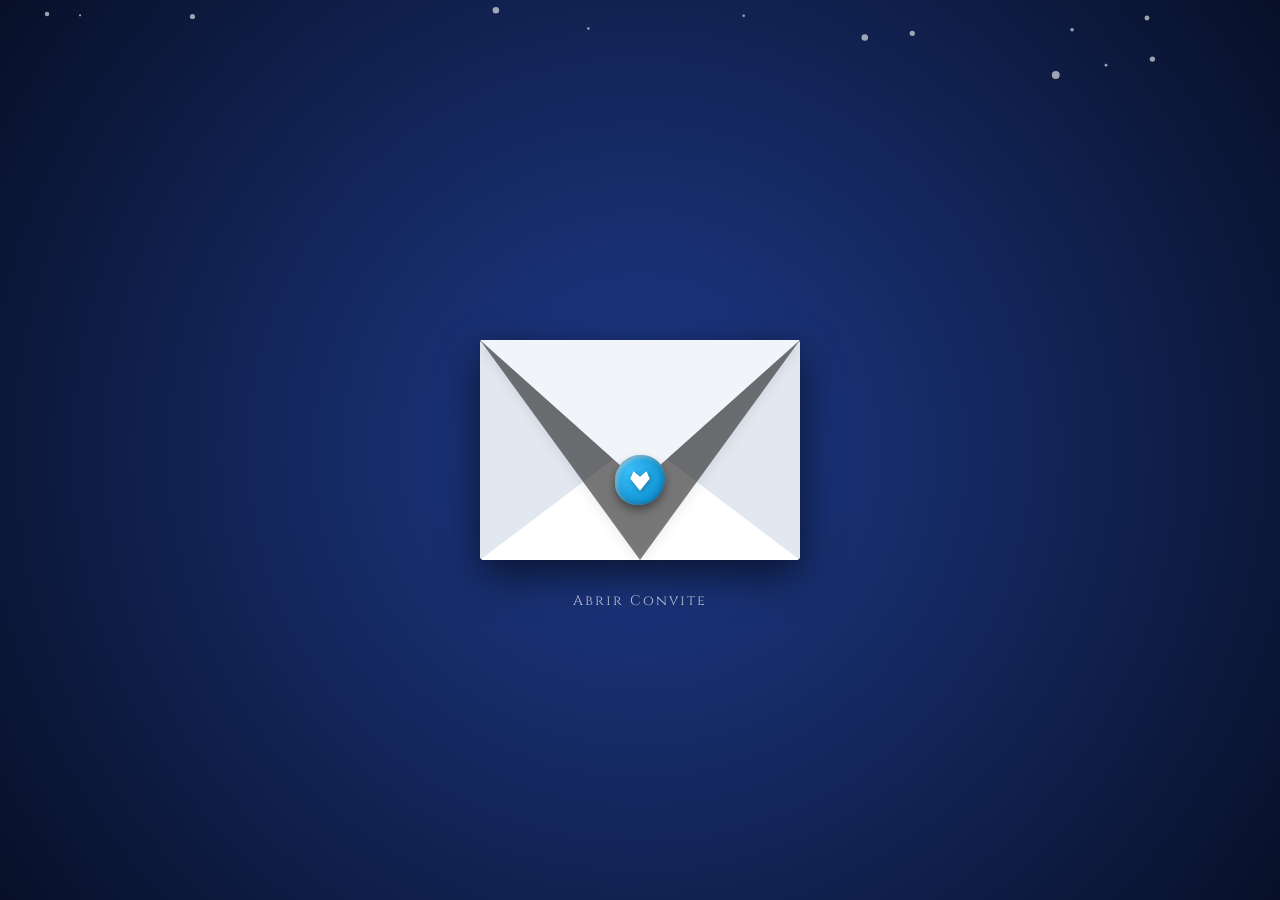
==== convite.html @ 90b7de39 "O Convite" ====
<!doctype html>
<html lang="pt-BR">
<head>
    <meta charset="utf-8" />
    <meta name="viewport" content="width=device-width, initial-scale=1.0" />
    <title>ElyriaRP | O Convite da Raposa</title>
    
    <link href="https://fonts.googleapis.com/css2?family=Cinzel:wght@500;700&family=Playfair+Display:ital,wght@0,400;0,600;1,400&display=swap" rel="stylesheet">
    
    <style>
        :root {
            /* Paleta temática de Neve / Gelo */
            --bg-dark: #081028;      /* Fundo da noite */
            --bg-light: #1e3a8a;     /* Brilho azul escuro no centro */
            
            --envelope-color: #f8fafc; /* Branco neve */
            --flap-side: #e2e8f0;      /* Sombreamento gelo claro */
            --flap-bottom: #ffffff;    /* Branco puro */
            --flap-top: #f1f5f9;       /* Branco gelado */
            
            --wax-color: #0284c7;    /* Cera azul glacial */
            --wax-light: #38bdf8;    /* Brilho da cera */
            
            --paper-color: #ffffff;  /* Papel do convite branco */
            --text-color: #0f172a;   /* Texto em azul marinho quase preto */
            --border-color: #bae6fd; /* Bordas e detalhes azul claro */
        }

        body {
            margin: 0;
            padding: 0;
            min-height: 100vh;
            background: radial-gradient(circle at center, var(--bg-light), var(--bg-dark));
            display: flex;
            align-items: center;
            justify-content: center;
            font-family: 'Playfair Display', serif;
            overflow: hidden;
            perspective: 1000px;
        }

        /* ===== NEVE NO FUNDO ===== */
        #snowCanvas {
            position: fixed;
            top: 0;
            left: 0;
            width: 100vw;
            height: 100vh;
            pointer-events: none;
            z-index: 1;
        }

        /* ===== ENVELOPE ===== */
        .envelope-container {
            position: relative;
            width: 320px;
            height: 220px;
            cursor: pointer;
            transition: transform 0.8s ease, opacity 0.6s ease;
            z-index: 10;
        }

        .envelope-container:hover {
            transform: translateY(-5px);
        }

        .envelope-body {
            position: absolute;
            inset: 0;
            background: var(--envelope-color);
            box-shadow: 0 15px 40px rgba(0,0,0,0.6);
            border-radius: 4px;
            overflow: hidden;
        }

        .flap-left {
            position: absolute; inset: 0;
            background: var(--flap-side);
            clip-path: polygon(0 0, 50% 50%, 0 100%);
            z-index: 2;
        }
        .flap-right {
            position: absolute; inset: 0;
            background: var(--flap-side);
            clip-path: polygon(100% 0, 50% 50%, 100% 100%);
            z-index: 2;
        }
        .flap-bottom {
            position: absolute; inset: 0;
            background: var(--flap-bottom);
            clip-path: polygon(0 100%, 50% 45%, 100% 100%);
            z-index: 3;
            filter: drop-shadow(0 -3px 4px rgba(0,0,0,0.05));
        }

        .flap-top-wrapper {
            position: absolute;
            top: 0; left: 0;
            width: 100%; height: 65%;
            transform-origin: top center;
            transition: transform 0.7s cubic-bezier(0.4, 0, 0.2, 1);
            z-index: 5;
            transform-style: preserve-3d;
        }

        .flap-top-shape {
            width: 100%; height: 100%;
            background: var(--flap-top);
            clip-path: polygon(0 0, 100% 0, 50% 100%);
        }

        .flap-top-shadow {
            position: absolute;
            top: 0; left: 0;
            width: 100%; height: 100%;
            background: transparent;
            filter: drop-shadow(0 4px 6px rgba(0,0,0,0.15));
            z-index: 4;
            pointer-events: none;
        }
        .flap-top-shadow::before {
            content: '';
            position: absolute; inset: 0;
            background: rgba(0,0,0,0.5);
            clip-path: polygon(0 0, 100% 0, 50% 100%);
        }

        /* ===== SELO DE CERA GLACIAL ===== */
        .wax-seal {
            position: absolute;
            bottom: -22px;
            left: calc(50% - 25px);
            width: 50px;
            height: 50px;
            background: radial-gradient(circle at 30% 30%, var(--wax-light), var(--wax-color));
            border-radius: 52% 48% 55% 45%; 
            box-shadow: 
                inset 0 0 6px rgba(0,0,0,0.4),
                inset 2px 2px 4px rgba(255,255,255,0.6),
                0 5px 8px rgba(0,0,0,0.4);
            display: flex;
            align-items: center;
            justify-content: center;
            transition: opacity 0.3s;
            z-index: 6;
        }

        .fox-icon {
            width: 26px;
            height: 26px;
            fill: #ffffff;
            filter: drop-shadow(1px 1px 2px rgba(0,0,0,0.3));
            transform: translateY(1px); 
        }

        .click-hint {
            position: absolute;
            bottom: -50px;
            width: 100%;
            text-align: center;
            color: rgba(255, 255, 255, 0.7);
            font-family: 'Cinzel', serif;
            font-size: 14px;
            letter-spacing: 2px;
            animation: pulse 2s infinite;
        }

        @keyframes pulse {
            0%, 100% { opacity: 0.4; }
            50% { opacity: 1; text-shadow: 0 0 10px rgba(255,255,255,0.5); }
        }

        /* ===== CARTÃO DE CONVITE ===== */
        .invitation-card {
            position: absolute;
            width: min(90vw, 420px);
            background: var(--paper-color);
            padding: 35px 25px;
            box-sizing: border-box;
            border-radius: 6px;
            box-shadow: 0 20px 60px rgba(0,0,0,0.8);
            text-align: center;
            opacity: 0;
            transform: translateY(40px) scale(0.9);
            transition: all 0.8s cubic-bezier(0.2, 0.8, 0.2, 1);
            pointer-events: none;
            z-index: 20;
            
            border: 1px solid var(--border-color);
            outline: 1px solid var(--border-color);
            outline-offset: -8px;
        }

        .invitation-card.visible {
            opacity: 1;
            transform: translateY(0) scale(1);
            pointer-events: auto;
        }

        /* ===== FOTO ===== */
        .invite-image-container {
            width: 100%;
            height: 200px;
            margin-bottom: 25px;
            border-radius: 4px;
            border: 1px solid var(--border-color);
            box-shadow: 0 4px 15px rgba(2, 132, 199, 0.15);
            background-color: #e0f2fe; 
            
            /* CAMINHO CORRIGIDO APONTANDO PARA A PASTA 'imagem' */
            background-image: url('imagem/ojantar.png');
            background-size: cover;
            background-position: center;
            background-repeat: no-repeat;
            
            display: flex;
            align-items: center;
            justify-content: center;
            overflow: hidden;
            position: relative;
        }

        .img-error-text {
            color: #0284c7;
            font-family: sans-serif;
            font-size: 11px;
            padding: 20px;
            text-align: center;
            z-index: 0;
        }

        .invite-text {
            font-size: 16px;
            color: var(--text-color);
            line-height: 1.7;
            margin-bottom: 30px;
            font-style: italic;
        }

        .invite-signature {
            font-family: 'Cinzel', serif;
            font-size: 18px;
            color: var(--wax-color);
            font-weight: 700;
            letter-spacing: 1px;
        }

        .ornament {
            width: 60px;
            height: 2px;
            background: linear-gradient(90deg, transparent, var(--border-color), transparent);
            margin: 15px auto 0 auto;
        }
    </style>
</head>
<body>

    <canvas id="snowCanvas"></canvas>

    <div class="invitation-card" id="invitationCard">
        
        <div class="invite-image-container">
            <span class="img-error-text">''.</span>
        </div>
        
        <div class="invite-text">
            "Parece que Elyria não chamará mais ninguém por enquanto, então eu adoraria receber todos vocês para o primeiro evento em minha mansão! Venham participar deste momento especial e receber o último "bem-vindos" desta nova jornada!"
        </div>
        <div class="invite-signature">A Raposa</div>
        <div class="ornament"></div>
    </div>

    <div class="envelope-container" id="envelope" onclick="openLetter()">
        <div class="envelope-body">
            <div class="flap-left"></div>
            <div class="flap-right"></div>
            <div class="flap-bottom"></div>
        </div>
        
        <div class="flap-top-shadow" id="flapShadow"></div>

        <div class="flap-top-wrapper" id="flapTop">
            <div class="flap-top-shape"></div>
            
            <div class="wax-seal" id="waxSeal">
                <svg class="fox-icon" viewBox="0 0 24 24">
                    <polygon points="12,21 3,10 6,3 12,8 18,3 21,10" />
                </svg>
            </div>
        </div>

        <div class="click-hint" id="clickHint">Abrir Convite</div>
    </div>

    <script>
        let isOpened = false;

        function openLetter() {
            if (isOpened) return;
            isOpened = true;

            const envelope = document.getElementById('envelope');
            const flapTop = document.getElementById('flapTop');
            const flapShadow = document.getElementById('flapShadow');
            const waxSeal = document.getElementById('waxSeal');
            const clickHint = document.getElementById('clickHint');
            const invitationCard = document.getElementById('invitationCard');

            waxSeal.style.opacity = '0';
            clickHint.style.opacity = '0';
            flapShadow.style.opacity = '0';
            flapTop.style.transform = 'rotateX(180deg)';

            setTimeout(() => {
                envelope.style.transform = 'translateY(100px) scale(0.9)';
                envelope.style.opacity = '0';
                envelope.style.pointerEvents = 'none';

                setTimeout(() => {
                    invitationCard.classList.add('visible');
                }, 400);

            }, 700);
        }

        // ==========================================
        // SISTEMA DE NEVE 
        // ==========================================
        const canvas = document.getElementById('snowCanvas');
        const ctx = canvas.getContext('2d');

        let width, height;
        let particles = [];

        function resize() {
            width = window.innerWidth;
            height = window.innerHeight;
            canvas.width = width;
            canvas.height = height;
        }
        window.addEventListener('resize', resize);
        resize();

        class Snowflake {
            constructor() {
                this.x = Math.random() * width;
                this.y = Math.random() * height - height;
                this.size = Math.random() * 3 + 1;
                this.speedY = Math.random() * 1.5 + 0.5;
                this.speedX = Math.random() * 1 - 0.5;
                this.baseSpeedX = this.speedX;
            }

            update() {
                this.y += this.speedY;
                this.x += this.speedX;
                this.speedX = this.baseSpeedX + Math.sin(this.y / 50) * 0.5;

                if (this.y > height || this.x < -20 || this.x > width + 20) {
                    this.y = -10;
                    this.x = Math.random() * width;
                }
            }

            draw() {
                ctx.beginPath();
                ctx.arc(this.x, this.y, this.size, 0, Math.PI * 2);
                ctx.fillStyle = 'rgba(255, 255, 255, 0.6)'; 
                ctx.fill();
            }
        }

        function initSnow() {
            particles = [];
            const numParticles = Math.min(window.innerWidth / 5, 200); 
            for (let i = 0; i < numParticles; i++) {
                particles.push(new Snowflake());
            }
        }

        function animateSnow() {
            ctx.clearRect(0, 0, width, height);
            particles.forEach(p => {
                p.update();
                p.draw();
            });
            requestAnimationFrame(animateSnow);
        }

        initSnow();
        animateSnow();
    </script>
</body>
</html>
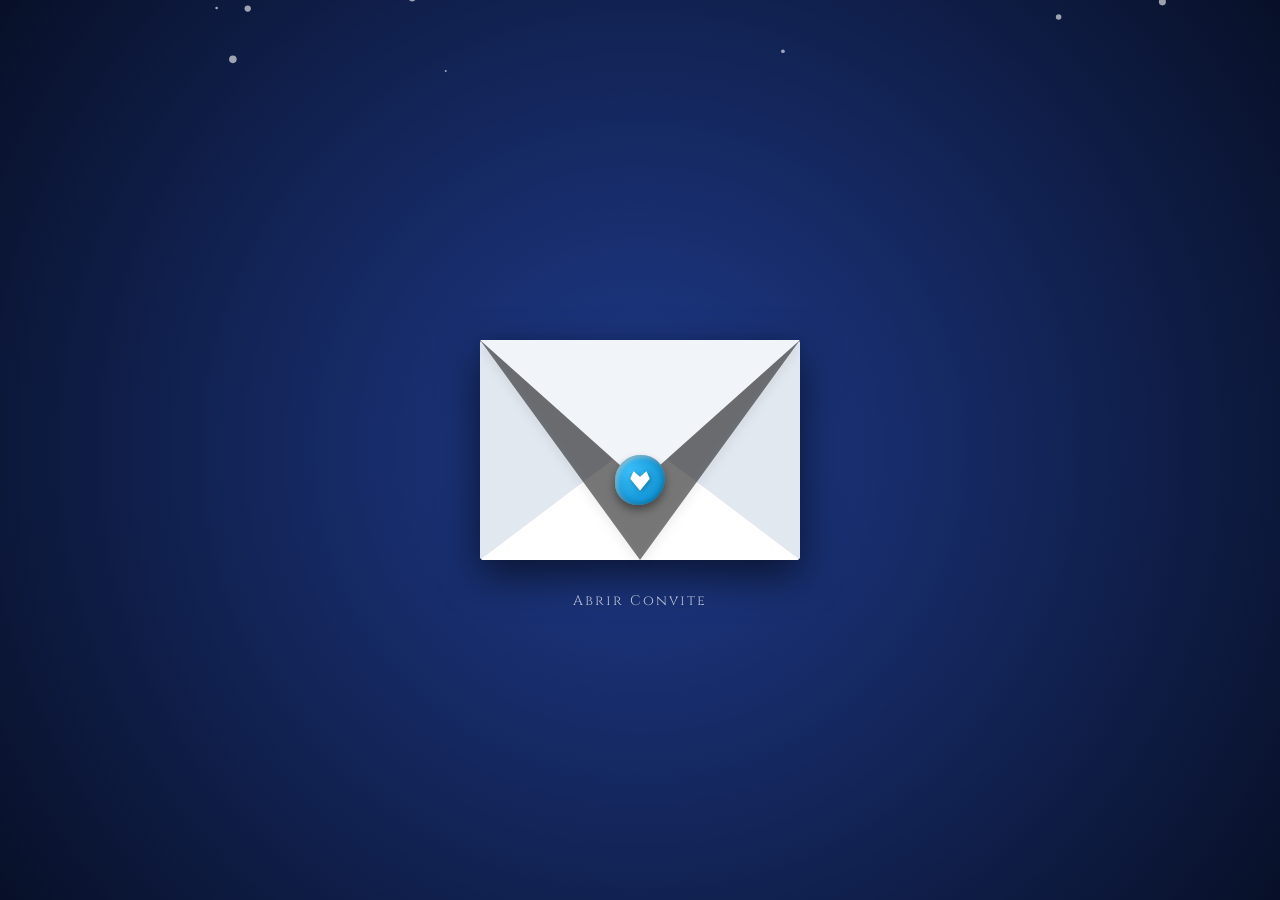
==== commit 03271a74: "Update convite.html" ====
--- a/convite.html
+++ b/convite.html
@@ -207,7 +207,6 @@
             box-shadow: 0 4px 15px rgba(2, 132, 199, 0.15);
             background-color: #e0f2fe; 
             
-            /* CAMINHO CORRIGIDO APONTANDO PARA A PASTA 'imagem' */
             background-image: url('imagem/ojantar.png');
             background-size: cover;
             background-position: center;
@@ -229,6 +228,20 @@
             z-index: 0;
         }
 
+        /* ===== DETALHE DO HORÁRIO ===== */
+        .invite-time-block {
+            display: inline-block;
+            padding: 6px 16px;
+            border-top: 1px solid var(--wax-color);
+            border-bottom: 1px solid var(--wax-color);
+            margin-bottom: 20px;
+            font-family: 'Cinzel', serif;
+            color: var(--wax-color);
+            font-size: 14px;
+            font-weight: 700;
+            letter-spacing: 2px;
+        }
+
         .invite-text {
             font-size: 16px;
             color: var(--text-color);
@@ -263,6 +276,10 @@
             <span class="img-error-text">''.</span>
         </div>
         
+        <div class="invite-time-block">
+            ÀS 19H00 | 23h00 PT
+        </div>
+
         <div class="invite-text">
             "Parece que Elyria não chamará mais ninguém por enquanto, então eu adoraria receber todos vocês para o primeiro evento em minha mansão! Venham participar deste momento especial e receber o último "bem-vindos" desta nova jornada!"
         </div>
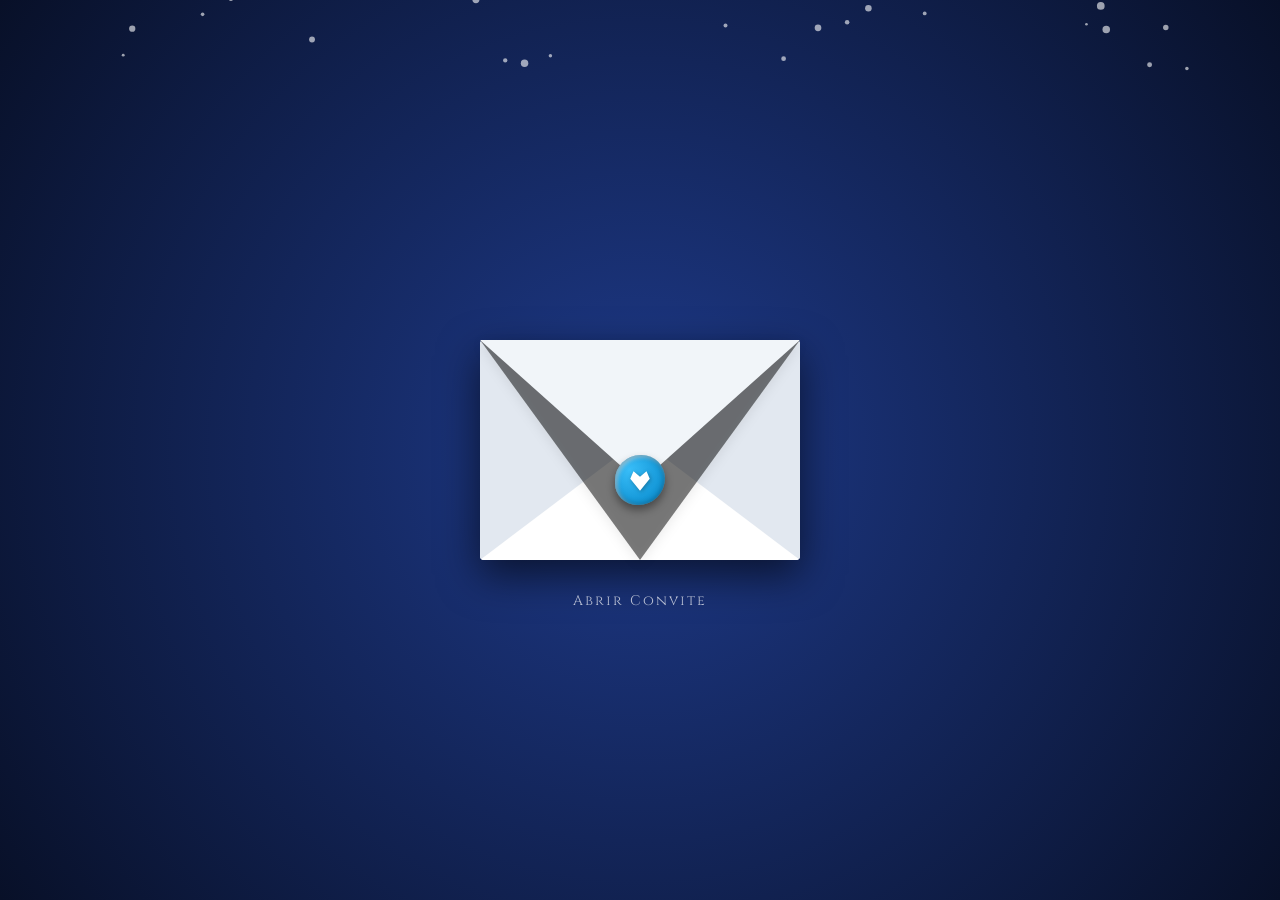
==== commit 2ff5c7eb: "Update convite.html" ====
--- a/convite.html
+++ b/convite.html
@@ -283,7 +283,7 @@
         <div class="invite-text">
             "Parece que Elyria não chamará mais ninguém por enquanto, então eu adoraria receber todos vocês para o primeiro evento em minha mansão! Venham participar deste momento especial e receber o último "bem-vindos" desta nova jornada!"
         </div>
-        <div class="invite-signature">A Raposa</div>
+        <div class="invite-signature">Raposa</div>
         <div class="ornament"></div>
     </div>
 
